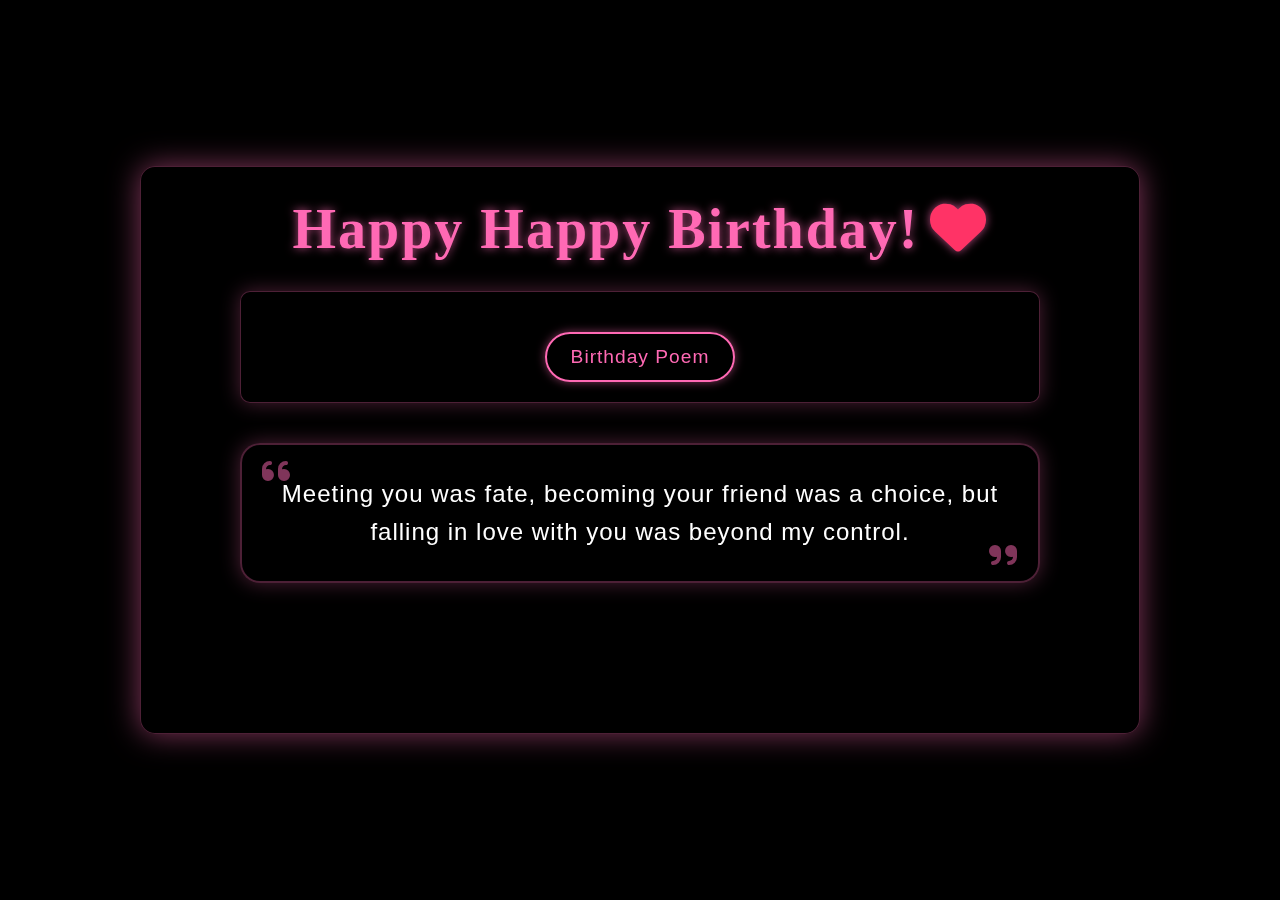
==== bday2/index.html @ 5d0c55a2 "Initial commit" ====
<!DOCTYPE html>
<html lang="en" >
<head>
  <meta charset="UTF-8">
  <title>Birthday Wishes for Karylle</title>
  <link rel="stylesheet" href="./style.css">

</head>
<body>
<!-- partial:index.partial.html -->
<!DOCTYPE html>
<html lang="en">
<head>
    <meta charset="UTF-8">
    <meta name="viewport" content="width=device-width, initial-scale=1.0">
    <title>Birthday Wishes</title>
    <link rel="stylesheet" href="styles.css">
    <link rel="stylesheet" href="image-enhancements.css">
    <link rel="stylesheet" href="https://cdnjs.cloudflare.com/ajax/libs/font-awesome/6.0.0/css/all.min.css">
</head>
<body>
    <div class="stars"></div>
    <div class="twinkling"></div>
    
    <div class="container">
        <div class="slideshow-container">
            <h1 class="title">Happy Happy Birthday!<span class="heart-beat"><i class="fas fa-heart"></i></span></h1>

        <div class="message">
            <div class="button-container">
                <button class="glow-button" onclick="showSpecialMessage()">Birthday Poem</button>
            </div>
        </div>
        
        <div class="quote-container">
            <div class="quote">
                <i class="fas fa-quote-left"></i>
                <p>Meeting you was fate, becoming your friend was a choice, but falling in love with you was beyond my control.</p>
                <i class="fas fa-quote-right"></i>
            </div>
        </div>
    
    <div id="special-message" class="modal">
        <div class="modal-content">
            <span class="close" onclick="closeModal()">&times;</span>
            <h2 class="title-poem">Happy Birthday, Karylle!✨🎂</h2><br>
            <p class="poem-text">To you who is so sweet,<br>
            The one who makes my heart skip a beat.<br>
            With every smile, you light my day,<br>
            Brighter than the sun’s warm ray.<br>
<br>
            I hope today brings joy untold,<br>
            Laughter, love, and dreams of gold.<br>
            A day as perfect as your grace,<br>
            With happiness you can’t erase.<br>
<br>
            So make a wish, let your heart soar,<br>
            You deserve the world and more.<br>
            And maybe, if the stars align,<br>
            You'll reach your dreams in perfect time.💕<br>
<br>
            Happy Birthday! 😊🎉<br>
            <div class="heart-container">
                <div class="heart"></div>
            </div>
        </div>
    </div>
    
    <script src="script.js"></script>
    <script src="image-handler.js"></script>
</body>
</html>
<!-- partial -->
  <script  src="./script.js"></script>

</body>
</html>
---- bday2/style.css ----
* {
    box-sizing: border-box;
    margin: 0;
    padding: 0;
}

@import url('https://fonts.googleapis.com/css2?family=Orbitron:wght@400;500;700;900&family=Rajdhani:wght@300;400;500;600;700&family=Dancing+Script:wght@400;700&family=Quicksand:wght@300;400;500;600;700&family=Pacifico&family=Audiowide&family=Exo+2:wght@300;400;700&display=swap');

body {
    font-family: 'Exo 2', sans-serif;
    background-color: #000;
    min-height: 100vh;
    display: flex;
    justify-content: center;
    align-items: center;
    padding: 20px;
    overflow-x: hidden;
    color: #fff;
    position: relative;
}

.poem-text{
    text-align: center;
}

.title-poem{
    text-align: center;
}
/* Stars background */
.stars {
    position: fixed;
    top: 0;
    left: 0;
    width: 100%;
    height: 100%;
    background: #000 url('https://i.imgur.com/YKY28eT.png') repeat top center;
    z-index: -2;
}

.twinkling {
    position: fixed;
    top: 0;
    left: 0;
    width: 100%;
    height: 100%;
    background: transparent url('https://i.imgur.com/XYMF4ca.png') repeat top center;
    z-index: -1;
    animation: move-twink-back 200s linear infinite;
}

@keyframes move-twink-back {
    from {background-position: 0 0;}
    to {background-position: -10000px 5000px;}
}

.container {
    max-width: 1000px;
    width: 100%;
    background-color: rgba(0, 0, 0, 0.7);
    border-radius: 15px;
    box-shadow: 0 0 30px rgba(255, 105, 180, 0.5);
    overflow: hidden;
    padding: 30px;
    z-index: 10;
    border: 1px solid rgba(255, 105, 180, 0.3);
    -webkit-backdrop-filter: blur(10px);
    backdrop-filter: blur(10px);
}

.title {
    text-align: center;
    color: #ff69b4;
    font-size: 3.5rem;
    margin-bottom: 20px;
    text-shadow: 0 0 10px rgba(255, 105, 180, 0.7);
    font-family: 'Audiowide', cursive;
    letter-spacing: 2px;
    position: relative;
}

.subtitle {
    text-align: center;
    font-family: 'Orbitron', sans-serif;
    font-size: 1.5rem;
    margin-bottom: 30px;
    color: #f8f8f8;
    text-shadow: 0 0 5px #ff69b4;
    letter-spacing: 1px;
}

/* Glitch effect */
.title.glitch {
    animation: glitch 0.3s linear;
}

@keyframes glitch {
    0% {
        transform: translate(0);
        text-shadow: 0 0 10px rgba(255, 105, 180, 0.7);
    }
    20% {
        transform: translate(-2px, 2px);
        text-shadow: 2px 0 #ff0, -2px 0 #ff69b4;
    }
    40% {
        transform: translate(-2px, -2px);
        text-shadow: 2px 0 #ff69b4, -2px 0 #f0f;
    }
    60% {
        transform: translate(2px, 2px);
        text-shadow: 2px 0 #f0f, -2px 0 #ff0;
    }
    80% {
        transform: translate(2px, -2px);
        text-shadow: 2px 0 #ff69b4, -2px 0 #f0f;
    }
    100% {
        transform: translate(0);
        text-shadow: 0 0 10px rgba(255, 105, 180, 0.7);
    }
}

.heart-beat {
    display: inline-block;
    color: #ff3366;
    animation: heartbeat 1.5s infinite;
    margin-left: 10px;
}

.cake-icon {
    display: inline-block;
    color: #ff69b4;
    margin-left: 15px;
    font-size: 0.8em;
    position: relative;
    top: -5px;
}

.cake-icon.float {
    animation: float 2s ease-in-out;
}

@keyframes float {
    0% { transform: translateY(0); }
    50% { transform: translateY(-15px); }
    100% { transform: translateY(0); }
}

@keyframes heartbeat {
    0% { transform: scale(1); }
    25% { transform: scale(1.1); }
    50% { transform: scale(1); }
    75% { transform: scale(1.1); }
    100% { transform: scale(1); }
}

.slideshow-container {
    position: relative;
    max-width: 800px;
    margin: 0 auto;
    padding-bottom: 80px; /* Increased space for captions and dots */
}

.slideshow {
    position: relative;
    height: auto;
    min-height: 400px;
    max-height: 600px;
    margin-bottom: 100px; /* Increased to accommodate caption and dots */
    overflow: hidden; /* Changed from visible to hidden */
    border-radius: 0;
    box-shadow: 0 0 30px rgba(255, 105, 180, 0.7);
    border: 2px solid rgba(255, 105, 180, 0.5);
    touch-action: pan-y;
    user-select: none;
    -webkit-user-select: none;
    -moz-user-select: none;
    -ms-user-select: none;
    width: auto;
    max-width: 800px;
    margin-left: auto;
    margin-right: auto;
    background-color: rgba(0, 0, 0, 0.2);
    aspect-ratio: auto;
}

.slide {
    display: none;
    width: 100%;
    height: 100%;
    position: absolute;
    top: 0;
    left: 0;
    overflow: hidden; /* Changed from visible to hidden */
    border-radius: 0;
    transition: border-color 0.5s ease, box-shadow 0.5s ease;
    border: 2px solid rgba(255, 105, 180, 0.5);
    display: flex;
    justify-content: center;
    align-items: center;
}

.slide.active {
    animation: rotate-slide 1s ease-out;
    display: flex !important; /* Ensure active slide is displayed as flex */
}

@keyframes rotate-slide {
    0% { transform: scale(0.8) rotate(-10deg); opacity: 0.5; }
    100% { transform: scale(1) rotate(0deg); opacity: 1; }
}

.slide img,
.slide-image {
    width: auto;
    height: auto;
    max-width: 100%;
    max-height: 100%;
    object-fit: contain;
    object-position: center;
    transition: transform 0.5s ease, filter 0.5s ease;
    position: relative;
    z-index: 1;
    border-radius: 0;
    box-shadow: 0 5px 15px rgba(0, 0, 0, 0.3);
    filter: saturate(1.1) contrast(1.05);
    margin: 0 auto; /* Center the image */
}

.slide:hover img,
.slide:hover .slide-image {
    transform: scale(1.05);
    filter: saturate(1.2) contrast(1.1) brightness(1.05);
}

/* Mirror effect for slides - disabled for original resolution */
.slide:not(.original-resolution)::after {
    content: '';
    position: absolute;
    bottom: -20%;
    left: 0;
    width: 100%;
    height: 20%;
    background: linear-gradient(to bottom, rgba(0, 0, 0, 0.7), transparent);
    transform: scaleY(-1);
    transform-origin: bottom;
    opacity: 0.3;
    filter: blur(2px);
    z-index: 0;
    pointer-events: none;
    mask-image: radial-gradient(ellipse at center, rgba(0, 0, 0, 1) 0%, rgba(0, 0, 0, 0) 70%);
    -webkit-mask-image: radial-gradient(ellipse at center, rgba(0, 0, 0, 1) 0%, rgba(0, 0, 0, 0) 70%);
    border-radius: 50%;
}

/* Remove the slide-image::after that was causing issues */
.slide .slide-image::after {
    display: none;
}

.caption {
    position: absolute;
    bottom: -40px;
    width: 100%;
    background-color: rgba(0, 0, 0, 0.7);
    color: #fff;
    padding: 10px;
    text-align: center;
    font-size: 1.2rem;
    border-radius: 30px;
    z-index: 2;
    text-shadow: 0 0 5px rgba(255, 105, 180, 0.7);
    max-width: 80%;
    left: 10%;
    backdrop-filter: blur(5px);
    -webkit-backdrop-filter: blur(5px);
    font-family: 'Orbitron', sans-serif;
    transition: background-color 0.5s ease, border-color 0.5s ease, box-shadow 0.5s ease;
    border: 1px solid transparent;
}

/* Swipe instruction */
.swipe-instruction {
    text-align: center;
    margin-top: 10px;
    color: rgba(255, 105, 180, 0.7);
    font-size: 0.9rem;
    animation: pulse 2s infinite;
}

@keyframes pulse {
    0% { opacity: 0.5; }
    50% { opacity: 1; }
    100% { opacity: 0.5; }
}

/* Next & previous buttons */
.prev, .next {
    cursor: pointer;
    position: absolute;
    top: 50%;
    width: auto;
    margin-top: -80px;
    padding: 16px;
    color: #ff69b4;
    font-weight: bold;
    font-size: 24px;
    transition: 0.6s ease, color 0.5s ease, border-color 0.5s ease, box-shadow 0.5s ease;
    border-radius: 50%;
    -webkit-user-select: none;
    user-select: none;
    background-color: rgba(0, 0, 0, 0.6);
    border: 2px solid rgba(255, 105, 180, 0.5);
    height: 60px;
    width: 60px;
    display: flex;
    justify-content: center;
    align-items: center;
    box-shadow: 0 0 15px rgba(255, 105, 180, 0.5);
    z-index: 20;
}

.next {
    right: 50px;
}

.prev {
    left: 50px;
}

.prev:hover, .next:hover {
    background-color: rgba(0, 0, 0, 0.9);
    color: #fff;
    box-shadow: 0 0 20px rgba(255, 105, 180, 0.8);
}

/* Dots/bullets/indicators */
.dots-container {
    position: absolute;
    bottom: -70px;
    width: 100%;
    text-align: center;
    z-index: 10;
}

.dot {
    cursor: pointer;
    height: 15px;
    width: 15px;
    margin: 0 5px;
    background-color: rgba(255, 105, 180, 0.3);
    border-radius: 50%;
    display: inline-block;
    transition: all 0.6s ease, background-color 0.5s ease, box-shadow 0.5s ease;
    border: 1px solid rgba(255, 105, 180, 0.5);
}

.active, .dot:hover {
    background-color: #ff69b4;
    box-shadow: 0 0 10px #ff69b4;
}

/* Fading animation */
.fade {
    animation-name: fade;
    animation-duration: 1.5s;
}

@keyframes fade {
    from {opacity: .4} 
    to {opacity: 1}
}

.message {
    text-align: center;
    margin-top: 30px;
    margin-bottom: 30px;
    padding: 20px;
    background-color: rgba(0, 0, 0, 0.7);
    border-radius: 10px;
    box-shadow: 0 0 20px rgba(255, 105, 180, 0.3);
    border: 1px solid rgba(255, 105, 180, 0.3);
    -webkit-backdrop-filter: blur(5px);
    backdrop-filter: blur(5px);
}

.message h2 {
    color: #ff69b4;
    margin-bottom: 15px;
    font-size: 2.2rem;
    font-family: 'Audiowide', cursive;
    text-shadow: 0 0 10px rgba(255, 105, 180, 0.5);
}

.message p {
    color: #fff;
    font-size: 1.2rem;
    line-height: 1.6;
    margin-bottom: 20px;
    font-family: 'Exo 2', sans-serif;
    font-weight: 400;
}

/* Video container */
.video-container {
    text-align: center;
    margin-top: 30px;
    padding: 20px;
    background-color: rgba(0, 0, 0, 0.7);
    border-radius: 10px;
    box-shadow: 0 0 20px rgba(255, 105, 180, 0.3);
    border: 1px solid rgba(255, 105, 180, 0.3);
    -webkit-backdrop-filter: blur(5px);
    backdrop-filter: blur(5px);
}

.video-container h2 {
    color: #ff69b4;
    margin-bottom: 15px;
    font-size: 2.2rem;
    font-family: 'Audiowide', cursive;
    text-shadow: 0 0 10px rgba(255, 105, 180, 0.5);
}

.video-subtitle {
    font-family: 'Orbitron', sans-serif;
    font-size: 1.1rem;
    margin-bottom: 20px;
    color: #f8f8f8;
    text-shadow: 0 0 5px rgba(255, 105, 180, 0.5);
    letter-spacing: 1px;
}

/* Add circular border to video */
.video-wrapper {
    position: relative;
    padding-bottom: 56.25%; /* 16:9 aspect ratio */
    height: 0;
    overflow: hidden;
    max-width: 100%;
    border-radius: 20px;
    box-shadow: 0 0 20px rgba(255, 105, 180, 0.5);
    border: 2px solid rgba(255, 105, 180, 0.5);
}

.video-wrapper iframe {
    position: absolute;
    top: 0;
    left: 0;
    width: 100%;
    height: 100%;
    border-radius: 20px;
}

/* Typewriter effect */
.typewriter {
    overflow: hidden;
    border-right: 2px solid #ff69b4;
    white-space: nowrap;
    margin: 0 auto;
    letter-spacing: 1px;
    animation: 
        typing 3.5s steps(40, end),
        blink-caret 0.75s step-end infinite;
    max-width: 100%;
    display: inline-block;
}

@keyframes typing {
    from { width: 0 }
    to { width: 100% }
}

@keyframes blink-caret {
    from, to { border-color: transparent }
    50% { border-color: #ff69b4; }
}

/* Button styles */
.button-container {
    margin-top: 20px;
}

.glow-button {
    background-color: transparent;
    color: #ff69b4;
    border: 2px solid #ff69b4;
    padding: 12px 24px;
    font-size: 1.2rem;
    border-radius: 30px;
    cursor: pointer;
    transition: all 0.3s ease;
    font-family: 'Orbitron', sans-serif;
    letter-spacing: 1px;
    position: relative;
    overflow: hidden;
    outline: none;
    box-shadow: 0 0 10px rgba(255, 105, 180, 0.5);
}

.glow-button:hover {
    background-color: rgba(255, 105, 180, 0.1);
    box-shadow: 0 0 20px rgba(255, 105, 180, 0.8);
    transform: translateY(-3px);
}

.glow-button:active {
    transform: translateY(0);
}

/* Modal styles */
.modal {
    display: none;
    position: fixed;
    z-index: 100;
    left: 0;
    top: 0;
    width: 100%;
    height: 100%;
    overflow: auto;
    background-color: rgba(0, 0, 0, 0.8);
    -webkit-backdrop-filter: blur(5px);
    backdrop-filter: blur(5px);
}

.modal-content {
    background-color: rgba(0, 0, 0, 0.9);
    margin: 10% auto;
    padding: 30px;
    border: 1px solid #ff69b4;
    width: 80%;
    max-width: 600px;
    border-radius: 15px;
    box-shadow: 0 0 30px rgba(255, 105, 180, 0.5);
    animation: modal-appear 0.5s ease;
    position: relative;
}

.modal-content.modal-enter {
    animation: modal-enter 0.5s ease-out;
}

.modal-content.modal-exit {
    animation: modal-exit 0.5s ease-in;
}

@keyframes modal-appear {
    from {opacity: 0; transform: translateY(-50px);}
    to {opacity: 1; transform: translateY(0);}
}

@keyframes modal-enter {
    0% {transform: scale(0.8); opacity: 0;}
    50% {transform: scale(1.05); opacity: 1;}
    100% {transform: scale(1); opacity: 1;}
}

@keyframes modal-exit {
    0% {transform: scale(1); opacity: 1;}
    100% {transform: scale(0.8); opacity: 0;}
}

.close {
    color: #ff69b4;
    float: right;
    font-size: 28px;
    font-weight: bold;
    position: absolute;
    top: 10px;
    right: 20px;
}

.close:hover,
.close:focus {
    color: #fff;
    text-decoration: none;
    cursor: pointer;
}

/* Heart animation */
.heart-container {
    margin-top: 30px;
    text-align: center;
    height: 100px;
}

.heart {
    display: inline-block;
    position: relative;
    width: 50px;
    height: 45px;
    animation: heartbeat 1.2s infinite;
}

.heart:before,
.heart:after {
    position: absolute;
    content: "";
    left: 25px;
    top: 0;
    width: 25px;
    height: 40px;
    background: #ff3366;
    border-radius: 50px 50px 0 0;
    transform: rotate(-45deg);
    transform-origin: 0 100%;
}

.heart:after {
    left: 0;
    transform: rotate(45deg);
    transform-origin: 100% 100%;
}

/* Scanner line effect */
.scanner-line {
    position: fixed;
    top: -100%;
    left: 0;
    width: 100%;
    height: 5px;
    background: linear-gradient(to right, 
        rgba(255, 105, 180, 0) 0%,
        rgba(255, 105, 180, 0.8) 50%,
        rgba(255, 105, 180, 0) 100%);
    box-shadow: 0 0 15px rgba(255, 105, 180, 0.5);
    z-index: 999;
    opacity: 0;
    pointer-events: none;
}

/* Confetti styles */
.confetti-container {
    position: fixed;
    top: 0;
    left: 0;
    width: 100%;
    height: 100%;
    pointer-events: none;
    z-index: 1;
}

.confetti {
    position: absolute;
    width: 10px;
    height: 10px;
    top: -10px;
    border-radius: 0;
    animation: confetti-fall 10s linear infinite;
}

@keyframes confetti-fall {
    0% {
        transform: translateY(0) rotate(0deg);
        opacity: 1;
    }
    100% {
        transform: translateY(100vh) rotate(720deg);
        opacity: 0;
    }
}

/* Futuristic placeholder image styles */
.placeholder-image {
    width: 100%;
    height: 100%;
    background: linear-gradient(45deg, #000428 0%, #004e92 100%);
    display: flex;
    flex-direction: column;
    justify-content: center;
    align-items: center;
    text-align: center;
    color: #fff;
    font-size: 2rem;
    font-weight: bold;
    text-shadow: 0 0 10px rgba(0, 255, 255, 0.7);
    transition: transform 0.5s ease;
    position: relative;
    overflow: hidden;
}

.placeholder-image.futuristic::before {
    content: '';
    position: absolute;
    top: -50%;
    left: -50%;
    width: 200%;
    height: 200%;
    background: linear-gradient(
        to bottom right,
        rgba(0, 255, 255, 0) 0%,
        rgba(0, 255, 255, 0) 40%,
        rgba(0, 255, 255, 0.5) 50%,
        rgba(0, 255, 255, 0) 60%,
        rgba(0, 255, 255, 0) 100%
    );
    transform: rotate(45deg);
    animation: shine 3s infinite;
    z-index: 1;
}

@keyframes shine {
    0% { top: -100%; left: -100%; }
    100% { top: 100%; left: 100%; }
}

.hologram-effect {
    position: absolute;
    top: 0;
    left: 0;
    width: 100%;
    height: 100%;
    background: repeating-linear-gradient(
        0deg,
        rgba(0, 255, 255, 0.1) 0px,
        rgba(0, 255, 255, 0.1) 1px,
        transparent 1px,
        transparent 2px
    );
    opacity: 0.3;
    pointer-events: none;
    z-index: 2;
}

.placeholder-image p {
    margin: 10px 0;
    position: relative;
    z-index: 3;
    font-family: 'Orbitron', sans-serif;
}

.placeholder-image .note {
    font-size: 1rem;
    opacity: 0.8;
    font-style: italic;
    font-family: 'Rajdhani', sans-serif;
    color: #0ff;
}

.slide:hover .placeholder-image {
    transform: scale(1.05);
}

/* Mirror effect animation */
@keyframes mirror-ripple {
    0% {
        opacity: 0.3;
        filter: blur(1px);
    }
    50% {
        opacity: 0.5;
        filter: blur(2px);
    }
    100% {
        opacity: 0.3;
        filter: blur(1px);
    }
}

.mirror-animate::after {
    animation: mirror-ripple 1s ease-in-out;
}

/* Shape-specific image enhancements */
.shape-circle img {
    filter: saturate(1.1) contrast(1.05) brightness(1.02);
}

.shape-hexagon img {
    filter: saturate(1.15) contrast(1.08) hue-rotate(5deg);
}

.shape-heart img {
    filter: saturate(1.2) contrast(1.1) brightness(1.05) hue-rotate(-5deg);
}

.shape-diamond img {
    filter: saturate(1.1) contrast(1.15) brightness(1.03);
}

.shape-pentagon img {
    filter: saturate(1.15) contrast(1.05) brightness(1.02) hue-rotate(2deg);
}

.shape-star img {
    filter: saturate(1.2) contrast(1.1) brightness(1.08);
}

/* Image color enhancement on active slide */
.slide.active img {
    animation: color-enhance 1s forwards;
}

@keyframes color-enhance {
    0% { filter: saturate(1) contrast(1) brightness(1); }
    100% { filter: saturate(1.2) contrast(1.1) brightness(1.05); }
}

/* Image loading effects */
.slide img.loading {
    opacity: 0.7;
    filter: blur(5px) saturate(0.8);
    transition: opacity 0.5s ease, filter 0.5s ease;
}

.slide img.loaded {
    opacity: 1;
    filter: none;
    transition: opacity 0.5s ease, filter 0.5s ease;
}

/* Enhanced image quality */
.slide img {
    image-rendering: -webkit-optimize-contrast;
    /* image-rendering: crisp-edges; */ /* Removed due to Edge compatibility issues */
    backface-visibility: hidden;
    transform: translateZ(0);
    -webkit-font-smoothing: subpixel-antialiased;
}

/* Responsive adjustments */
@media screen and (max-width: 768px) {
    .slideshow {
        height: 400px;
        width: 300px; /* 3:4 aspect ratio (400px height * 0.75) */
        aspect-ratio: 3/4;
    }
    
    .title {
        font-size: 2.2rem;
    }
    
    .subtitle {
        font-size: 1.2rem;
    }
    
    .message h2, .video-container h2 {
        font-size: 1.8rem;
    }
    
    .message p {
        font-size: 1rem;
    }
    
    .prev, .next {
        height: 40px;
        width: 40px;
        font-size: 16px;
        margin-top: -60px;
    }
    
    .next {
        right: 20px;
    }
    
    .prev {
        left: 20px;
    }
    
    .caption {
        font-size: 1rem;
        padding: 8px;
        bottom: -35px;
    }
    
    .dots-container {
        bottom: -60px;
    }
    
    .dot {
        height: 10px;
        width: 10px;
        margin: 0 3px;
    }
    
    .typewriter {
        white-space: normal;
        animation: none;
        border-right: none;
    }
    
    .quote p {
        font-size: 1.2rem;
    }
    
    /* Adjust shape-specific caption positions for mobile */
    .shape-heart .caption,
    .shape-star .caption {
        bottom: -40px;
    }
    
    .slide img,
    .slide-image {
        object-position: center;
        /* Ensure images are properly centered on mobile */
        transform: scale(1.02); /* Slight scale to avoid white edges */
    }
    
    /* Simplified filters for mobile to improve performance */
    .shape-circle img,
    .shape-hexagon img,
    .shape-heart img,
    .shape-diamond img,
    .shape-pentagon img,
    .shape-star img {
        filter: saturate(1.1) contrast(1.05);
    }
}

@media screen and (max-width: 480px) {
    .slideshow {
        height: 333px;
        width: 250px; /* 3:4 aspect ratio (333px height * 0.75) */
        aspect-ratio: 3/4;
    }
    
    .slideshow-container {
        padding-bottom: 70px;
    }
    
    .title {
        font-size: 1.8rem;
    }
    
    .subtitle {
        font-size: 1rem;
    }
    
    .prev, .next {
        height: 35px;
        width: 35px;
        font-size: 14px;
        margin-top: -50px;
    }
    
    .next {
        right: 10px;
    }
    
    .prev {
        left: 10px;
    }
    
    .caption {
        bottom: -30px;
        font-size: 0.9rem;
        padding: 6px;
    }
    
    .dots-container {
        bottom: -50px;
    }
    
    /* Further adjustments for smaller screens */
    .slide img,
    .slide-image {
        /* Further adjustments for smaller screens */
        transform: scale(1.05); /* Slightly larger scale to ensure full coverage */
    }
}

/* Quote styles */
.quote-container {
    margin: 40px 0;
    text-align: center;
}

.quote {
    position: relative;
    max-width: 800px;
    margin: 0 auto;
    padding: 30px;
    background-color: rgba(0, 0, 0, 0.7);
    border-radius: 20px;
    box-shadow: 0 0 20px rgba(255, 105, 180, 0.3);
    border: 2px solid rgba(255, 105, 180, 0.3);
    -webkit-backdrop-filter: blur(5px);
    backdrop-filter: blur(5px);
}

.quote p {
    font-size: 1.5rem;
    color: #fff;
    line-height: 1.6;
    font-family: 'Orbitron', sans-serif;
    font-weight: 300;
    letter-spacing: 1px;
}

.quote i.fa-quote-left {
    position: absolute;
    top: 10px;
    left: 20px;
    color: rgba(255, 105, 180, 0.5);
    font-size: 2rem;
}

.quote i.fa-quote-right {
    position: absolute;
    bottom: 10px;
    right: 20px;
    color: rgba(255, 105, 180, 0.5);
    font-size: 2rem;
}

/* Slide shapes */
.slide,
.slide img,
.slide-image {
    transition: all 0.5s ease;
}

/* Default circle shape */
.shape-circle,
.shape-circle img {
    border-radius: 50%;
}

/* Hexagon shape */
.shape-hexagon,
.shape-hexagon img {
    border-radius: 0;
    -webkit-clip-path: polygon(50% 0%, 100% 25%, 100% 75%, 50% 100%, 0% 75%, 0% 25%);
    clip-path: polygon(50% 0%, 100% 25%, 100% 75%, 50% 100%, 0% 75%, 0% 25%);
}

/* Heart shape */
.shape-heart,
.shape-heart img {
    border-radius: 0;
    -webkit-clip-path: polygon(50% 0%, 100% 38%, 82% 100%, 50% 85%, 18% 100%, 0% 38%);
    clip-path: polygon(50% 0%, 100% 38%, 82% 100%, 50% 85%, 18% 100%, 0% 38%);
}

/* Diamond shape */
.shape-diamond,
.shape-diamond img {
    border-radius: 0;
    -webkit-clip-path: polygon(50% 0%, 100% 50%, 50% 100%, 0% 50%);
    clip-path: polygon(50% 0%, 100% 50%, 50% 100%, 0% 50%);
}

/* Pentagon shape */
.shape-pentagon,
.shape-pentagon img {
    border-radius: 0;
    -webkit-clip-path: polygon(50% 0%, 100% 38%, 82% 100%, 18% 100%, 0% 38%);
    clip-path: polygon(50% 0%, 100% 38%, 82% 100%, 18% 100%, 0% 38%);
}

/* Star shape */
.shape-star,
.shape-star img {
    border-radius: 0;
    -webkit-clip-path: polygon(50% 0%, 61% 35%, 98% 35%, 68% 57%, 79% 91%, 50% 70%, 21% 91%, 32% 57%, 2% 35%, 39% 35%);
    clip-path: polygon(50% 0%, 61% 35%, 98% 35%, 68% 57%, 79% 91%, 50% 70%, 21% 91%, 32% 57%, 2% 35%, 39% 35%);
}

/* Shape-specific animations */
@keyframes pulse {
    0% { transform: scale(1); }
    50% { transform: scale(1.05); }
    100% { transform: scale(1); }
}

.pulse-animation {
    animation: pulse 1.5s ease-in-out;
}

@keyframes sparkle {
    0% { filter: brightness(1); }
    50% { filter: brightness(1.3) contrast(1.2); }
    100% { filter: brightness(1); }
}

.sparkle-animation {
    animation: sparkle 1.5s ease-in-out;
}

/* Shape-specific hover effects - disabled for original resolution */
.shape-hexagon:not(.original-resolution):hover img,
.shape-hexagon:not(.original-resolution):hover .slide-image {
    transform: rotate(30deg) scale(1.05);
}

.shape-diamond:not(.original-resolution):hover img,
.shape-diamond:not(.original-resolution):hover .slide-image {
    transform: rotate(45deg) scale(1.05);
}

.shape-pentagon:not(.original-resolution):hover img,
.shape-pentagon:not(.original-resolution):hover .slide-image {
    transform: rotate(-15deg) scale(1.05);
}

.shape-star:not(.original-resolution):hover img,
.shape-star:not(.original-resolution):hover .slide-image {
    transform: rotate(72deg) scale(1.05);
}

.shape-heart:not(.original-resolution):hover img,
.shape-heart:not(.original-resolution):hover .slide-image {
    transform: scale(1.1);
}

/* Original resolution hover effect */
.original-resolution:hover img,
.original-resolution:hover .slide-image {
    transform: scale(1.03);
}

/* Adjust mirror effect for different shapes */
.shape-hexagon::after,
.shape-diamond::after,
.shape-pentagon::after,
.shape-star::after,
.shape-heart::after {
    -webkit-clip-path: inherit;
    clip-path: inherit;
    border-radius: 0;
}

/* Add shape-specific transitions for active slides */
.shape-circle.active {
    animation: rotate-slide 1s ease-out;
}

.shape-hexagon.active {
    animation: hex-slide 1s ease-out;
}

.shape-diamond.active {
    animation: diamond-slide 1s ease-out;
}

.shape-pentagon.active {
    animation: pentagon-slide 1s ease-out;
}

.shape-star.active {
    animation: star-slide 1s ease-out;
}

.shape-heart.active {
    animation: heart-slide 1s ease-out;
}

@keyframes hex-slide {
    0% { transform: scale(0.8) rotate(-30deg); opacity: 0.5; }
    100% { transform: scale(1) rotate(0deg); opacity: 1; }
}

@keyframes diamond-slide {
    0% { transform: scale(0.8) rotate(-45deg); opacity: 0.5; }
    100% { transform: scale(1) rotate(0deg); opacity: 1; }
}

@keyframes pentagon-slide {
    0% { transform: scale(0.8) rotate(15deg); opacity: 0.5; }
    100% { transform: scale(1) rotate(0deg); opacity: 1; }
}

@keyframes star-slide {
    0% { transform: scale(0.8) rotate(-72deg); opacity: 0.5; }
    100% { transform: scale(1) rotate(0deg); opacity: 1; }
}

@keyframes heart-slide {
    0% { transform: scale(0.8); opacity: 0.5; }
    50% { transform: scale(1.1); opacity: 0.8; }
    100% { transform: scale(1); opacity: 1; }
}

/* Shape-specific caption adjustments */
.shape-heart .caption {
    bottom: -45px;
}

.shape-star .caption {
    bottom: -45px;
}

/* Share container styles */
.share-container {
    text-align: center;
    margin-top: 30px;
    padding: 20px;
    background-color: rgba(0, 0, 0, 0.7);
    border-radius: 10px;
    box-shadow: 0 0 20px rgba(255, 105, 180, 0.3);
    border: 1px solid rgba(255, 105, 180, 0.3);
    -webkit-backdrop-filter: blur(5px);
    backdrop-filter: blur(5px);
}

.share-container h2 {
    color: #ff69b4;
    margin-bottom: 15px;
    font-size: 2.2rem;
    font-family: 'Audiowide', cursive;
    text-shadow: 0 0 10px rgba(255, 105, 180, 0.5);
}

.share-subtitle {
    font-family: 'Orbitron', sans-serif;
    font-size: 1.1rem;
    margin-bottom: 20px;
    color: #f8f8f8;
    text-shadow: 0 0 5px rgba(255, 105, 180, 0.5);
    letter-spacing: 1px;
}

.share-options {
    display: flex;
    justify-content: center;
    flex-wrap: wrap;
    gap: 15px;
    margin-top: 20px;
    position: relative;
}

.share-button {
    background-color: transparent;
    color: #fff;
    border: 2px solid #ff69b4;
    padding: 12px 24px;
    font-size: 1.1rem;
    border-radius: 30px;
    cursor: pointer;
    transition: all 0.3s ease;
    font-family: 'Orbitron', sans-serif;
    letter-spacing: 1px;
    display: flex;
    align-items: center;
    justify-content: center;
    gap: 10px;
    min-width: 200px;
    box-shadow: 0 0 10px rgba(255, 105, 180, 0.3);
}

.share-button:hover {
    background-color: rgba(255, 105, 180, 0.2);
    box-shadow: 0 0 20px rgba(255, 105, 180, 0.6);
    transform: translateY(-3px);
}

.share-button:active {
    transform: translateY(0);
}

.whatsapp-share {
    background-color: rgba(37, 211, 102, 0.2);
    border-color: #25d366;
}

.whatsapp-share:hover {
    background-color: rgba(37, 211, 102, 0.3);
    box-shadow: 0 0 20px rgba(37, 211, 102, 0.6);
}

.sms-share {
    background-color: rgba(0, 132, 255, 0.2);
    border-color: #0084ff;
}

.sms-share:hover {
    background-color: rgba(0, 132, 255, 0.3);
    box-shadow: 0 0 20px rgba(0, 132, 255, 0.6);
}

.qr-code {
    background-color: rgba(128, 0, 128, 0.2);
    border-color: purple;
}

.qr-code:hover {
    background-color: rgba(128, 0, 128, 0.3);
    box-shadow: 0 0 20px rgba(128, 0, 128, 0.6);
}

#link-copied-message {
    position: absolute;
    bottom: -40px;
    left: 50%;
    transform: translateX(-50%);
    background-color: rgba(0, 0, 0, 0.8);
    color: #fff;
    padding: 8px 16px;
    border-radius: 20px;
    font-size: 0.9rem;
    opacity: 0;
    transition: opacity 0.3s ease;
    pointer-events: none;
    font-family: 'Exo 2', sans-serif;
    border: 1px solid rgba(255, 105, 180, 0.5);
    box-shadow: 0 0 10px rgba(255, 105, 180, 0.3);
}

/* Responsive adjustments for share buttons */
@media screen and (max-width: 768px) {
    .share-options {
        flex-direction: column;
        align-items: center;
    }
    
    .share-button {
        width: 100%;
        max-width: 250px;
    }
    
    .share-container h2 {
        font-size: 1.8rem;
    }
    
    .share-subtitle {
        font-size: 1rem;
    }
}

/* QR Code Container */
.qr-code-container {
    position: fixed;
    top: 0;
    left: 0;
    width: 100%;
    height: 100%;
    background-color: rgba(0, 0, 0, 0.8);
    display: none;
    justify-content: center;
    align-items: center;
    z-index: 1000;
    opacity: 0;
    transition: opacity 0.3s ease;
    -webkit-backdrop-filter: blur(5px);
    backdrop-filter: blur(5px);
}

.qr-code-container.active {
    opacity: 1;
}

.qr-code-wrapper {
    background-color: rgba(0, 0, 0, 0.9);
    padding: 30px;
    border-radius: 15px;
    text-align: center;
    max-width: 90%;
    width: 350px;
    box-shadow: 0 0 30px rgba(255, 105, 180, 0.5);
    border: 2px solid rgba(255, 105, 180, 0.5);
    animation: modal-appear 0.5s ease;
}

.qr-code-wrapper p {
    color: #fff;
    margin: 15px 0;
    font-family: 'Exo 2', sans-serif;
    font-size: 1rem;
}

.qr-code-img {
    max-width: 100%;
    border: 5px solid white;
    border-radius: 10px;
    box-shadow: 0 0 15px rgba(255, 255, 255, 0.3);
}

.close-qr {
    background-color: rgba(255, 105, 180, 0.7);
    color: white;
    border: none;
    padding: 8px 20px;
    border-radius: 20px;
    margin-top: 15px;
    cursor: pointer;
    font-family: 'Exo 2', sans-serif;
    transition: all 0.3s ease;
}

.close-qr:hover {
    background-color: rgba(255, 105, 180, 1);
    box-shadow: 0 0 15px rgba(255, 105, 180, 0.7);
}

.copy-link {
    background-color: rgba(100, 149, 237, 0.2);
    border-color: cornflowerblue;
}

.copy-link:hover {
    background-color: rgba(100, 149, 237, 0.3);
    box-shadow: 0 0 20px rgba(100, 149, 237, 0.6);
} 
* {
    box-sizing: border-box;
    margin: 0;
    padding: 0;
}

@import url('https://fonts.googleapis.com/css2?family=Orbitron:wght@400;500;700;900&family=Rajdhani:wght@300;400;500;600;700&family=Dancing+Script:wght@400;700&family=Quicksand:wght@300;400;500;600;700&family=Pacifico&family=Audiowide&family=Exo+2:wght@300;400;700&display=swap');

body {
    font-family: 'Exo 2', sans-serif;
    background-color: #000;
    min-height: 100vh;
    display: flex;
    justify-content: center;
    align-items: center;
    padding: 20px;
    overflow-x: hidden;
    color: #fff;
    position: relative;
}

/* Stars background */
.stars {
    position: fixed;
    top: 0;
    left: 0;
    width: 100%;
    height: 100%;
    background: #000 url('https://i.imgur.com/YKY28eT.png') repeat top center;
    z-index: -2;
}

.twinkling {
    position: fixed;
    top: 0;
    left: 0;
    width: 100%;
    height: 100%;
    background: transparent url('https://i.imgur.com/XYMF4ca.png') repeat top center;
    z-index: -1;
    animation: move-twink-back 200s linear infinite;
}

@keyframes move-twink-back {
    from {background-position: 0 0;}
    to {background-position: -10000px 5000px;}
}

.container {
    max-width: 1000px;
    width: 100%;
    background-color: rgba(0, 0, 0, 0.7);
    border-radius: 15px;
    box-shadow: 0 0 30px rgba(255, 105, 180, 0.5);
    overflow: hidden;
    padding: 30px;
    z-index: 10;
    border: 1px solid rgba(255, 105, 180, 0.3);
    -webkit-backdrop-filter: blur(10px);
    backdrop-filter: blur(10px);
}

.title {
    text-align: center;
    color: #ff69b4;
    font-size: 3.5rem;
    margin-bottom: 20px;
    text-shadow: 0 0 10px rgba(255, 105, 180, 0.7);
    font-family: 'Audiowide', cursive;
    letter-spacing: 2px;
    position: relative;
}

.subtitle {
    text-align: center;
    font-family: 'Orbitron', sans-serif;
    font-size: 1.5rem;
    margin-bottom: 30px;
    color: #f8f8f8;
    text-shadow: 0 0 5px #ff69b4;
    letter-spacing: 1px;
}

/* Glitch effect */
.title.glitch {
    animation: glitch 0.3s linear;
}

@keyframes glitch {
    0% {
        transform: translate(0);
        text-shadow: 0 0 10px rgba(255, 105, 180, 0.7);
    }
    20% {
        transform: translate(-2px, 2px);
        text-shadow: 2px 0 #ff0, -2px 0 #ff69b4;
    }
    40% {
        transform: translate(-2px, -2px);
        text-shadow: 2px 0 #ff69b4, -2px 0 #f0f;
    }
    60% {
        transform: translate(2px, 2px);
        text-shadow: 2px 0 #f0f, -2px 0 #ff0;
    }
    80% {
        transform: translate(2px, -2px);
        text-shadow: 2px 0 #ff69b4, -2px 0 #f0f;
    }
    100% {
        transform: translate(0);
        text-shadow: 0 0 10px rgba(255, 105, 180, 0.7);
    }
}

.heart-beat {
    display: inline-block;
    color: #ff3366;
    animation: heartbeat 1.5s infinite;
    margin-left: 10px;
}

.cake-icon {
    display: inline-block;
    color: #ff69b4;
    margin-left: 15px;
    font-size: 0.8em;
    position: relative;
    top: -5px;
}

.cake-icon.float {
    animation: float 2s ease-in-out;
}

@keyframes float {
    0% { transform: translateY(0); }
    50% { transform: translateY(-15px); }
    100% { transform: translateY(0); }
}

@keyframes heartbeat {
    0% { transform: scale(1); }
    25% { transform: scale(1.1); }
    50% { transform: scale(1); }
    75% { transform: scale(1.1); }
    100% { transform: scale(1); }
}

.slideshow-container {
    position: relative;
    max-width: 800px;
    margin: 0 auto;
    padding-bottom: 80px; /* Increased space for captions and dots */
}

.slideshow {
    position: relative;
    height: auto;
    min-height: 400px;
    max-height: 600px;
    margin-bottom: 100px; /* Increased to accommodate caption and dots */
    overflow: hidden; /* Changed from visible to hidden */
    border-radius: 0;
    box-shadow: 0 0 30px rgba(255, 105, 180, 0.7);
    border: 2px solid rgba(255, 105, 180, 0.5);
    touch-action: pan-y;
    user-select: none;
    -webkit-user-select: none;
    -moz-user-select: none;
    -ms-user-select: none;
    width: auto;
    max-width: 800px;
    margin-left: auto;
    margin-right: auto;
    background-color: rgba(0, 0, 0, 0.2);
    aspect-ratio: auto;
}

.slide {
    display: none;
    width: 100%;
    height: 100%;
    position: absolute;
    top: 0;
    left: 0;
    overflow: hidden; /* Changed from visible to hidden */
    border-radius: 0;
    transition: border-color 0.5s ease, box-shadow 0.5s ease;
    border: 2px solid rgba(255, 105, 180, 0.5);
    display: flex;
    justify-content: center;
    align-items: center;
}

.slide.active {
    animation: rotate-slide 1s ease-out;
    display: flex !important; /* Ensure active slide is displayed as flex */
}

@keyframes rotate-slide {
    0% { transform: scale(0.8) rotate(-10deg); opacity: 0.5; }
    100% { transform: scale(1) rotate(0deg); opacity: 1; }
}

.slide img,
.slide-image {
    width: auto;
    height: auto;
    max-width: 100%;
    max-height: 100%;
    object-fit: contain;
    object-position: center;
    transition: transform 0.5s ease, filter 0.5s ease;
    position: relative;
    z-index: 1;
    border-radius: 0;
    box-shadow: 0 5px 15px rgba(0, 0, 0, 0.3);
    filter: saturate(1.1) contrast(1.05);
    margin: 0 auto; /* Center the image */
}

.slide:hover img,
.slide:hover .slide-image {
    transform: scale(1.05);
    filter: saturate(1.2) contrast(1.1) brightness(1.05);
}

/* Mirror effect for slides - disabled for original resolution */
.slide:not(.original-resolution)::after {
    content: '';
    position: absolute;
    bottom: -20%;
    left: 0;
    width: 100%;
    height: 20%;
    background: linear-gradient(to bottom, rgba(0, 0, 0, 0.7), transparent);
    transform: scaleY(-1);
    transform-origin: bottom;
    opacity: 0.3;
    filter: blur(2px);
    z-index: 0;
    pointer-events: none;
    mask-image: radial-gradient(ellipse at center, rgba(0, 0, 0, 1) 0%, rgba(0, 0, 0, 0) 70%);
    -webkit-mask-image: radial-gradient(ellipse at center, rgba(0, 0, 0, 1) 0%, rgba(0, 0, 0, 0) 70%);
    border-radius: 50%;
}

/* Remove the slide-image::after that was causing issues */
.slide .slide-image::after {
    display: none;
}

.caption {
    position: absolute;
    bottom: -40px;
    width: 100%;
    background-color: rgba(0, 0, 0, 0.7);
    color: #fff;
    padding: 10px;
    text-align: center;
    font-size: 1.2rem;
    border-radius: 30px;
    z-index: 2;
    text-shadow: 0 0 5px rgba(255, 105, 180, 0.7);
    max-width: 80%;
    left: 10%;
    backdrop-filter: blur(5px);
    -webkit-backdrop-filter: blur(5px);
    font-family: 'Orbitron', sans-serif;
    transition: background-color 0.5s ease, border-color 0.5s ease, box-shadow 0.5s ease;
    border: 1px solid transparent;
}

/* Swipe instruction */
.swipe-instruction {
    text-align: center;
    margin-top: 10px;
    color: rgba(255, 105, 180, 0.7);
    font-size: 0.9rem;
    animation: pulse 2s infinite;
}

@keyframes pulse {
    0% { opacity: 0.5; }
    50% { opacity: 1; }
    100% { opacity: 0.5; }
}

/* Next & previous buttons */
.prev, .next {
    cursor: pointer;
    position: absolute;
    top: 50%;
    width: auto;
    margin-top: -80px;
    padding: 16px;
    color: #ff69b4;
    font-weight: bold;
    font-size: 24px;
    transition: 0.6s ease, color 0.5s ease, border-color 0.5s ease, box-shadow 0.5s ease;
    border-radius: 50%;
    -webkit-user-select: none;
    user-select: none;
    background-color: rgba(0, 0, 0, 0.6);
    border: 2px solid rgba(255, 105, 180, 0.5);
    height: 60px;
    width: 60px;
    display: flex;
    justify-content: center;
    align-items: center;
    box-shadow: 0 0 15px rgba(255, 105, 180, 0.5);
    z-index: 20;
}

.next {
    right: 50px;
}

.prev {
    left: 50px;
}

.prev:hover, .next:hover {
    background-color: rgba(0, 0, 0, 0.9);
    color: #fff;
    box-shadow: 0 0 20px rgba(255, 105, 180, 0.8);
}

/* Dots/bullets/indicators */
.dots-container {
    position: absolute;
    bottom: -70px;
    width: 100%;
    text-align: center;
    z-index: 10;
}

.dot {
    cursor: pointer;
    height: 15px;
    width: 15px;
    margin: 0 5px;
    background-color: rgba(255, 105, 180, 0.3);
    border-radius: 50%;
    display: inline-block;
    transition: all 0.6s ease, background-color 0.5s ease, box-shadow 0.5s ease;
    border: 1px solid rgba(255, 105, 180, 0.5);
}

.active, .dot:hover {
    background-color: #ff69b4;
    box-shadow: 0 0 10px #ff69b4;
}

/* Fading animation */
.fade {
    animation-name: fade;
    animation-duration: 1.5s;
}

@keyframes fade {
    from {opacity: .4} 
    to {opacity: 1}
}

.message {
    text-align: center;
    margin-top: 30px;
    margin-bottom: 30px;
    padding: 20px;
    background-color: rgba(0, 0, 0, 0.7);
    border-radius: 10px;
    box-shadow: 0 0 20px rgba(255, 105, 180, 0.3);
    border: 1px solid rgba(255, 105, 180, 0.3);
    -webkit-backdrop-filter: blur(5px);
    backdrop-filter: blur(5px);
}

.message h2 {
    color: #ff69b4;
    margin-bottom: 15px;
    font-size: 2.2rem;
    font-family: 'Audiowide', cursive;
    text-shadow: 0 0 10px rgba(255, 105, 180, 0.5);
}

.message p {
    color: #fff;
    font-size: 1.2rem;
    line-height: 1.6;
    margin-bottom: 20px;
    font-family: 'Exo 2', sans-serif;
    font-weight: 400;
}

/* Video container */
.video-container {
    text-align: center;
    margin-top: 30px;
    padding: 20px;
    background-color: rgba(0, 0, 0, 0.7);
    border-radius: 10px;
    box-shadow: 0 0 20px rgba(255, 105, 180, 0.3);
    border: 1px solid rgba(255, 105, 180, 0.3);
    -webkit-backdrop-filter: blur(5px);
    backdrop-filter: blur(5px);
}

.video-container h2 {
    color: #ff69b4;
    margin-bottom: 15px;
    font-size: 2.2rem;
    font-family: 'Audiowide', cursive;
    text-shadow: 0 0 10px rgba(255, 105, 180, 0.5);
}

.video-subtitle {
    font-family: 'Orbitron', sans-serif;
    font-size: 1.1rem;
    margin-bottom: 20px;
    color: #f8f8f8;
    text-shadow: 0 0 5px rgba(255, 105, 180, 0.5);
    letter-spacing: 1px;
}

/* Add circular border to video */
.video-wrapper {
    position: relative;
    padding-bottom: 56.25%; /* 16:9 aspect ratio */
    height: 0;
    overflow: hidden;
    max-width: 100%;
    border-radius: 20px;
    box-shadow: 0 0 20px rgba(255, 105, 180, 0.5);
    border: 2px solid rgba(255, 105, 180, 0.5);
}

.video-wrapper iframe {
    position: absolute;
    top: 0;
    left: 0;
    width: 100%;
    height: 100%;
    border-radius: 20px;
}

/* Typewriter effect */
.typewriter {
    overflow: hidden;
    border-right: 2px solid #ff69b4;
    white-space: nowrap;
    margin: 0 auto;
    letter-spacing: 1px;
    animation: 
        typing 3.5s steps(40, end),
        blink-caret 0.75s step-end infinite;
    max-width: 100%;
    display: inline-block;
}

@keyframes typing {
    from { width: 0 }
    to { width: 100% }
}

@keyframes blink-caret {
    from, to { border-color: transparent }
    50% { border-color: #ff69b4; }
}

/* Button styles */
.button-container {
    margin-top: 20px;
}

.glow-button {
    background-color: transparent;
    color: #ff69b4;
    border: 2px solid #ff69b4;
    padding: 12px 24px;
    font-size: 1.2rem;
    border-radius: 30px;
    cursor: pointer;
    transition: all 0.3s ease;
    font-family: 'Orbitron', sans-serif;
    letter-spacing: 1px;
    position: relative;
    overflow: hidden;
    outline: none;
    box-shadow: 0 0 10px rgba(255, 105, 180, 0.5);
}

.glow-button:hover {
    background-color: rgba(255, 105, 180, 0.1);
    box-shadow: 0 0 20px rgba(255, 105, 180, 0.8);
    transform: translateY(-3px);
}

.glow-button:active {
    transform: translateY(0);
}

/* Modal styles */
.modal {
    display: none;
    position: fixed;
    z-index: 100;
    left: 0;
    top: 0;
    width: 100%;
    height: 100%;
    overflow: auto;
    background-color: rgba(0, 0, 0, 0.8);
    -webkit-backdrop-filter: blur(5px);
    backdrop-filter: blur(5px);
}

.modal-content {
    background-color: rgba(0, 0, 0, 0.9);
    margin: 10% auto;
    padding: 30px;
    border: 1px solid #ff69b4;
    width: 80%;
    max-width: 600px;
    border-radius: 15px;
    box-shadow: 0 0 30px rgba(255, 105, 180, 0.5);
    animation: modal-appear 0.5s ease;
    position: relative;
}

.modal-content.modal-enter {
    animation: modal-enter 0.5s ease-out;
}

.modal-content.modal-exit {
    animation: modal-exit 0.5s ease-in;
}

@keyframes modal-appear {
    from {opacity: 0; transform: translateY(-50px);}
    to {opacity: 1; transform: translateY(0);}
}

@keyframes modal-enter {
    0% {transform: scale(0.8); opacity: 0;}
    50% {transform: scale(1.05); opacity: 1;}
    100% {transform: scale(1); opacity: 1;}
}

@keyframes modal-exit {
    0% {transform: scale(1); opacity: 1;}
    100% {transform: scale(0.8); opacity: 0;}
}

.close {
    color: #ff69b4;
    float: right;
    font-size: 28px;
    font-weight: bold;
    position: absolute;
    top: 10px;
    right: 20px;
}

.close:hover,
.close:focus {
    color: #fff;
    text-decoration: none;
    cursor: pointer;
}

/* Heart animation */
.heart-container {
    margin-top: 30px;
    text-align: center;
    height: 100px;
}

.heart {
    display: inline-block;
    position: relative;
    width: 50px;
    height: 45px;
    animation: heartbeat 1.2s infinite;
}

.heart:before,
.heart:after {
    position: absolute;
    content: "";
    left: 25px;
    top: 0;
    width: 25px;
    height: 40px;
    background: #ff3366;
    border-radius: 50px 50px 0 0;
    transform: rotate(-45deg);
    transform-origin: 0 100%;
}

.heart:after {
    left: 0;
    transform: rotate(45deg);
    transform-origin: 100% 100%;
}

/* Scanner line effect */
.scanner-line {
    position: fixed;
    top: -100%;
    left: 0;
    width: 100%;
    height: 5px;
    background: linear-gradient(to right, 
        rgba(255, 105, 180, 0) 0%,
        rgba(255, 105, 180, 0.8) 50%,
        rgba(255, 105, 180, 0) 100%);
    box-shadow: 0 0 15px rgba(255, 105, 180, 0.5);
    z-index: 999;
    opacity: 0;
    pointer-events: none;
}

/* Confetti styles */
.confetti-container {
    position: fixed;
    top: 0;
    left: 0;
    width: 100%;
    height: 100%;
    pointer-events: none;
    z-index: 1;
}

.confetti {
    position: absolute;
    width: 10px;
    height: 10px;
    top: -10px;
    border-radius: 0;
    animation: confetti-fall 10s linear infinite;
}

@keyframes confetti-fall {
    0% {
        transform: translateY(0) rotate(0deg);
        opacity: 1;
    }
    100% {
        transform: translateY(100vh) rotate(720deg);
        opacity: 0;
    }
}

/* Futuristic placeholder image styles */
.placeholder-image {
    width: 100%;
    height: 100%;
    background: linear-gradient(45deg, #000428 0%, #004e92 100%);
    display: flex;
    flex-direction: column;
    justify-content: center;
    align-items: center;
    text-align: center;
    color: #fff;
    font-size: 2rem;
    font-weight: bold;
    text-shadow: 0 0 10px rgba(0, 255, 255, 0.7);
    transition: transform 0.5s ease;
    position: relative;
    overflow: hidden;
}

.placeholder-image.futuristic::before {
    content: '';
    position: absolute;
    top: -50%;
    left: -50%;
    width: 200%;
    height: 200%;
    background: linear-gradient(
        to bottom right,
        rgba(0, 255, 255, 0) 0%,
        rgba(0, 255, 255, 0) 40%,
        rgba(0, 255, 255, 0.5) 50%,
        rgba(0, 255, 255, 0) 60%,
        rgba(0, 255, 255, 0) 100%
    );
    transform: rotate(45deg);
    animation: shine 3s infinite;
    z-index: 1;
}

@keyframes shine {
    0% { top: -100%; left: -100%; }
    100% { top: 100%; left: 100%; }
}

.hologram-effect {
    position: absolute;
    top: 0;
    left: 0;
    width: 100%;
    height: 100%;
    background: repeating-linear-gradient(
        0deg,
        rgba(0, 255, 255, 0.1) 0px,
        rgba(0, 255, 255, 0.1) 1px,
        transparent 1px,
        transparent 2px
    );
    opacity: 0.3;
    pointer-events: none;
    z-index: 2;
}

.placeholder-image p {
    margin: 10px 0;
    position: relative;
    z-index: 3;
    font-family: 'Orbitron', sans-serif;
}

.placeholder-image .note {
    font-size: 1rem;
    opacity: 0.8;
    font-style: italic;
    font-family: 'Rajdhani', sans-serif;
    color: #0ff;
}

.slide:hover .placeholder-image {
    transform: scale(1.05);
}

/* Mirror effect animation */
@keyframes mirror-ripple {
    0% {
        opacity: 0.3;
        filter: blur(1px);
    }
    50% {
        opacity: 0.5;
        filter: blur(2px);
    }
    100% {
        opacity: 0.3;
        filter: blur(1px);
    }
}

.mirror-animate::after {
    animation: mirror-ripple 1s ease-in-out;
}

/* Shape-specific image enhancements */
.shape-circle img {
    filter: saturate(1.1) contrast(1.05) brightness(1.02);
}

.shape-hexagon img {
    filter: saturate(1.15) contrast(1.08) hue-rotate(5deg);
}

.shape-heart img {
    filter: saturate(1.2) contrast(1.1) brightness(1.05) hue-rotate(-5deg);
}

.shape-diamond img {
    filter: saturate(1.1) contrast(1.15) brightness(1.03);
}

.shape-pentagon img {
    filter: saturate(1.15) contrast(1.05) brightness(1.02) hue-rotate(2deg);
}

.shape-star img {
    filter: saturate(1.2) contrast(1.1) brightness(1.08);
}

/* Image color enhancement on active slide */
.slide.active img {
    animation: color-enhance 1s forwards;
}

@keyframes color-enhance {
    0% { filter: saturate(1) contrast(1) brightness(1); }
    100% { filter: saturate(1.2) contrast(1.1) brightness(1.05); }
}

/* Image loading effects */
.slide img.loading {
    opacity: 0.7;
    filter: blur(5px) saturate(0.8);
    transition: opacity 0.5s ease, filter 0.5s ease;
}

.slide img.loaded {
    opacity: 1;
    filter: none;
    transition: opacity 0.5s ease, filter 0.5s ease;
}

/* Enhanced image quality */
.slide img {
    image-rendering: -webkit-optimize-contrast;
    /* image-rendering: crisp-edges; */ /* Removed due to Edge compatibility issues */
    backface-visibility: hidden;
    transform: translateZ(0);
    -webkit-font-smoothing: subpixel-antialiased;
}

/* Responsive adjustments */
@media screen and (max-width: 768px) {
    .slideshow {
        height: 400px;
        width: 300px; /* 3:4 aspect ratio (400px height * 0.75) */
        aspect-ratio: 3/4;
    }
    
    .title {
        font-size: 2.2rem;
    }
    
    .subtitle {
        font-size: 1.2rem;
    }
    
    .message h2, .video-container h2 {
        font-size: 1.8rem;
    }
    
    .message p {
        font-size: 1rem;
    }
    
    .prev, .next {
        height: 40px;
        width: 40px;
        font-size: 16px;
        margin-top: -60px;
    }
    
    .next {
        right: 20px;
    }
    
    .prev {
        left: 20px;
    }
    
    .caption {
        font-size: 1rem;
        padding: 8px;
        bottom: -35px;
    }
    
    .dots-container {
        bottom: -60px;
    }
    
    .dot {
        height: 10px;
        width: 10px;
        margin: 0 3px;
    }
    
    .typewriter {
        white-space: normal;
        animation: none;
        border-right: none;
    }
    
    .quote p {
        font-size: 1.2rem;
    }
    
    /* Adjust shape-specific caption positions for mobile */
    .shape-heart .caption,
    .shape-star .caption {
        bottom: -40px;
    }
    
    .slide img,
    .slide-image {
        object-position: center;
        /* Ensure images are properly centered on mobile */
        transform: scale(1.02); /* Slight scale to avoid white edges */
    }
    
    /* Simplified filters for mobile to improve performance */
    .shape-circle img,
    .shape-hexagon img,
    .shape-heart img,
    .shape-diamond img,
    .shape-pentagon img,
    .shape-star img {
        filter: saturate(1.1) contrast(1.05);
    }
}

@media screen and (max-width: 480px) {
    .slideshow {
        height: 333px;
        width: 250px; /* 3:4 aspect ratio (333px height * 0.75) */
        aspect-ratio: 3/4;
    }
    
    .slideshow-container {
        padding-bottom: 70px;
    }
    
    .title {
        font-size: 1.8rem;
    }
    
    .subtitle {
        font-size: 1rem;
    }
    
    .prev, .next {
        height: 35px;
        width: 35px;
        font-size: 14px;
        margin-top: -50px;
    }
    
    .next {
        right: 10px;
    }
    
    .prev {
        left: 10px;
    }
    
    .caption {
        bottom: -30px;
        font-size: 0.9rem;
        padding: 6px;
    }
    
    .dots-container {
        bottom: -50px;
    }
    
    /* Further adjustments for smaller screens */
    .slide img,
    .slide-image {
        /* Further adjustments for smaller screens */
        transform: scale(1.05); /* Slightly larger scale to ensure full coverage */
    }
}

/* Quote styles */
.quote-container {
    margin: 40px 0;
    text-align: center;
}

.quote {
    position: relative;
    max-width: 800px;
    margin: 0 auto;
    padding: 30px;
    background-color: rgba(0, 0, 0, 0.7);
    border-radius: 20px;
    box-shadow: 0 0 20px rgba(255, 105, 180, 0.3);
    border: 2px solid rgba(255, 105, 180, 0.3);
    -webkit-backdrop-filter: blur(5px);
    backdrop-filter: blur(5px);
}

.quote p {
    font-size: 1.5rem;
    color: #fff;
    line-height: 1.6;
    font-family: 'Orbitron', sans-serif;
    font-weight: 300;
    letter-spacing: 1px;
}

.quote i.fa-quote-left {
    position: absolute;
    top: 10px;
    left: 20px;
    color: rgba(255, 105, 180, 0.5);
    font-size: 2rem;
}

.quote i.fa-quote-right {
    position: absolute;
    bottom: 10px;
    right: 20px;
    color: rgba(255, 105, 180, 0.5);
    font-size: 2rem;
}

/* Slide shapes */
.slide,
.slide img,
.slide-image {
    transition: all 0.5s ease;
}

/* Default circle shape */
.shape-circle,
.shape-circle img {
    border-radius: 50%;
}

/* Hexagon shape */
.shape-hexagon,
.shape-hexagon img {
    border-radius: 0;
    -webkit-clip-path: polygon(50% 0%, 100% 25%, 100% 75%, 50% 100%, 0% 75%, 0% 25%);
    clip-path: polygon(50% 0%, 100% 25%, 100% 75%, 50% 100%, 0% 75%, 0% 25%);
}

/* Heart shape */
.shape-heart,
.shape-heart img {
    border-radius: 0;
    -webkit-clip-path: polygon(50% 0%, 100% 38%, 82% 100%, 50% 85%, 18% 100%, 0% 38%);
    clip-path: polygon(50% 0%, 100% 38%, 82% 100%, 50% 85%, 18% 100%, 0% 38%);
}

/* Diamond shape */
.shape-diamond,
.shape-diamond img {
    border-radius: 0;
    -webkit-clip-path: polygon(50% 0%, 100% 50%, 50% 100%, 0% 50%);
    clip-path: polygon(50% 0%, 100% 50%, 50% 100%, 0% 50%);
}

/* Pentagon shape */
.shape-pentagon,
.shape-pentagon img {
    border-radius: 0;
    -webkit-clip-path: polygon(50% 0%, 100% 38%, 82% 100%, 18% 100%, 0% 38%);
    clip-path: polygon(50% 0%, 100% 38%, 82% 100%, 18% 100%, 0% 38%);
}

/* Star shape */
.shape-star,
.shape-star img {
    border-radius: 0;
    -webkit-clip-path: polygon(50% 0%, 61% 35%, 98% 35%, 68% 57%, 79% 91%, 50% 70%, 21% 91%, 32% 57%, 2% 35%, 39% 35%);
    clip-path: polygon(50% 0%, 61% 35%, 98% 35%, 68% 57%, 79% 91%, 50% 70%, 21% 91%, 32% 57%, 2% 35%, 39% 35%);
}

/* Shape-specific animations */
@keyframes pulse {
    0% { transform: scale(1); }
    50% { transform: scale(1.05); }
    100% { transform: scale(1); }
}

.pulse-animation {
    animation: pulse 1.5s ease-in-out;
}

@keyframes sparkle {
    0% { filter: brightness(1); }
    50% { filter: brightness(1.3) contrast(1.2); }
    100% { filter: brightness(1); }
}

.sparkle-animation {
    animation: sparkle 1.5s ease-in-out;
}

/* Shape-specific hover effects - disabled for original resolution */
.shape-hexagon:not(.original-resolution):hover img,
.shape-hexagon:not(.original-resolution):hover .slide-image {
    transform: rotate(30deg) scale(1.05);
}

.shape-diamond:not(.original-resolution):hover img,
.shape-diamond:not(.original-resolution):hover .slide-image {
    transform: rotate(45deg) scale(1.05);
}

.shape-pentagon:not(.original-resolution):hover img,
.shape-pentagon:not(.original-resolution):hover .slide-image {
    transform: rotate(-15deg) scale(1.05);
}

.shape-star:not(.original-resolution):hover img,
.shape-star:not(.original-resolution):hover .slide-image {
    transform: rotate(72deg) scale(1.05);
}

.shape-heart:not(.original-resolution):hover img,
.shape-heart:not(.original-resolution):hover .slide-image {
    transform: scale(1.1);
}

/* Original resolution hover effect */
.original-resolution:hover img,
.original-resolution:hover .slide-image {
    transform: scale(1.03);
}

/* Adjust mirror effect for different shapes */
.shape-hexagon::after,
.shape-diamond::after,
.shape-pentagon::after,
.shape-star::after,
.shape-heart::after {
    -webkit-clip-path: inherit;
    clip-path: inherit;
    border-radius: 0;
}

/* Add shape-specific transitions for active slides */
.shape-circle.active {
    animation: rotate-slide 1s ease-out;
}

.shape-hexagon.active {
    animation: hex-slide 1s ease-out;
}

.shape-diamond.active {
    animation: diamond-slide 1s ease-out;
}

.shape-pentagon.active {
    animation: pentagon-slide 1s ease-out;
}

.shape-star.active {
    animation: star-slide 1s ease-out;
}

.shape-heart.active {
    animation: heart-slide 1s ease-out;
}

@keyframes hex-slide {
    0% { transform: scale(0.8) rotate(-30deg); opacity: 0.5; }
    100% { transform: scale(1) rotate(0deg); opacity: 1; }
}

@keyframes diamond-slide {
    0% { transform: scale(0.8) rotate(-45deg); opacity: 0.5; }
    100% { transform: scale(1) rotate(0deg); opacity: 1; }
}

@keyframes pentagon-slide {
    0% { transform: scale(0.8) rotate(15deg); opacity: 0.5; }
    100% { transform: scale(1) rotate(0deg); opacity: 1; }
}

@keyframes star-slide {
    0% { transform: scale(0.8) rotate(-72deg); opacity: 0.5; }
    100% { transform: scale(1) rotate(0deg); opacity: 1; }
}

@keyframes heart-slide {
    0% { transform: scale(0.8); opacity: 0.5; }
    50% { transform: scale(1.1); opacity: 0.8; }
    100% { transform: scale(1); opacity: 1; }
}

/* Shape-specific caption adjustments */
.shape-heart .caption {
    bottom: -45px;
}

.shape-star .caption {
    bottom: -45px;
}

/* Share container styles */
.share-container {
    text-align: center;
    margin-top: 30px;
    padding: 20px;
    background-color: rgba(0, 0, 0, 0.7);
    border-radius: 10px;
    box-shadow: 0 0 20px rgba(255, 105, 180, 0.3);
    border: 1px solid rgba(255, 105, 180, 0.3);
    -webkit-backdrop-filter: blur(5px);
    backdrop-filter: blur(5px);
}

.share-container h2 {
    color: #ff69b4;
    margin-bottom: 15px;
    font-size: 2.2rem;
    font-family: 'Audiowide', cursive;
    text-shadow: 0 0 10px rgba(255, 105, 180, 0.5);
}

.share-subtitle {
    font-family: 'Orbitron', sans-serif;
    font-size: 1.1rem;
    margin-bottom: 20px;
    color: #f8f8f8;
    text-shadow: 0 0 5px rgba(255, 105, 180, 0.5);
    letter-spacing: 1px;
}

.share-options {
    display: flex;
    justify-content: center;
    flex-wrap: wrap;
    gap: 15px;
    margin-top: 20px;
    position: relative;
}

.share-button {
    background-color: transparent;
    color: #fff;
    border: 2px solid #ff69b4;
    padding: 12px 24px;
    font-size: 1.1rem;
    border-radius: 30px;
    cursor: pointer;
    transition: all 0.3s ease;
    font-family: 'Orbitron', sans-serif;
    letter-spacing: 1px;
    display: flex;
    align-items: center;
    justify-content: center;
    gap: 10px;
    min-width: 200px;
    box-shadow: 0 0 10px rgba(255, 105, 180, 0.3);
}

.share-button:hover {
    background-color: rgba(255, 105, 180, 0.2);
    box-shadow: 0 0 20px rgba(255, 105, 180, 0.6);
    transform: translateY(-3px);
}

.share-button:active {
    transform: translateY(0);
}

.whatsapp-share {
    background-color: rgba(37, 211, 102, 0.2);
    border-color: #25d366;
}

.whatsapp-share:hover {
    background-color: rgba(37, 211, 102, 0.3);
    box-shadow: 0 0 20px rgba(37, 211, 102, 0.6);
}

.sms-share {
    background-color: rgba(0, 132, 255, 0.2);
    border-color: #0084ff;
}

.sms-share:hover {
    background-color: rgba(0, 132, 255, 0.3);
    box-shadow: 0 0 20px rgba(0, 132, 255, 0.6);
}

.qr-code {
    background-color: rgba(128, 0, 128, 0.2);
    border-color: purple;
}

.qr-code:hover {
    background-color: rgba(128, 0, 128, 0.3);
    box-shadow: 0 0 20px rgba(128, 0, 128, 0.6);
}

#link-copied-message {
    position: absolute;
    bottom: -40px;
    left: 50%;
    transform: translateX(-50%);
    background-color: rgba(0, 0, 0, 0.8);
    color: #fff;
    padding: 8px 16px;
    border-radius: 20px;
    font-size: 0.9rem;
    opacity: 0;
    transition: opacity 0.3s ease;
    pointer-events: none;
    font-family: 'Exo 2', sans-serif;
    border: 1px solid rgba(255, 105, 180, 0.5);
    box-shadow: 0 0 10px rgba(255, 105, 180, 0.3);
}

/* Responsive adjustments for share buttons */
@media screen and (max-width: 768px) {
    .share-options {
        flex-direction: column;
        align-items: center;
    }
    
    .share-button {
        width: 100%;
        max-width: 250px;
    }
    
    .share-container h2 {
        font-size: 1.8rem;
    }
    
    .share-subtitle {
        font-size: 1rem;
    }
}

/* QR Code Container */
.qr-code-container {
    position: fixed;
    top: 0;
    left: 0;
    width: 100%;
    height: 100%;
    background-color: rgba(0, 0, 0, 0.8);
    display: none;
    justify-content: center;
    align-items: center;
    z-index: 1000;
    opacity: 0;
    transition: opacity 0.3s ease;
    -webkit-backdrop-filter: blur(5px);
    backdrop-filter: blur(5px);
}

.qr-code-container.active {
    opacity: 1;
}

.qr-code-wrapper {
    background-color: rgba(0, 0, 0, 0.9);
    padding: 30px;
    border-radius: 15px;
    text-align: center;
    max-width: 90%;
    width: 350px;
    box-shadow: 0 0 30px rgba(255, 105, 180, 0.5);
    border: 2px solid rgba(255, 105, 180, 0.5);
    animation: modal-appear 0.5s ease;
}

.qr-code-wrapper p {
    color: #fff;
    margin: 15px 0;
    font-family: 'Exo 2', sans-serif;
    font-size: 1rem;
}

.qr-code-img {
    max-width: 100%;
    border: 5px solid white;
    border-radius: 10px;
    box-shadow: 0 0 15px rgba(255, 255, 255, 0.3);
}

.close-qr {
    background-color: rgba(255, 105, 180, 0.7);
    color: white;
    border: none;
    padding: 8px 20px;
    border-radius: 20px;
    margin-top: 15px;
    cursor: pointer;
    font-family: 'Exo 2', sans-serif;
    transition: all 0.3s ease;
}

.close-qr:hover {
    background-color: rgba(255, 105, 180, 1);
    box-shadow: 0 0 15px rgba(255, 105, 180, 0.7);
}

.copy-link {
    background-color: rgba(100, 149, 237, 0.2);
    border-color: cornflowerblue;
}

.copy-link:hover {
    background-color: rgba(100, 149, 237, 0.3);
    box-shadow: 0 0 20px rgba(100, 149, 237, 0.6);
}
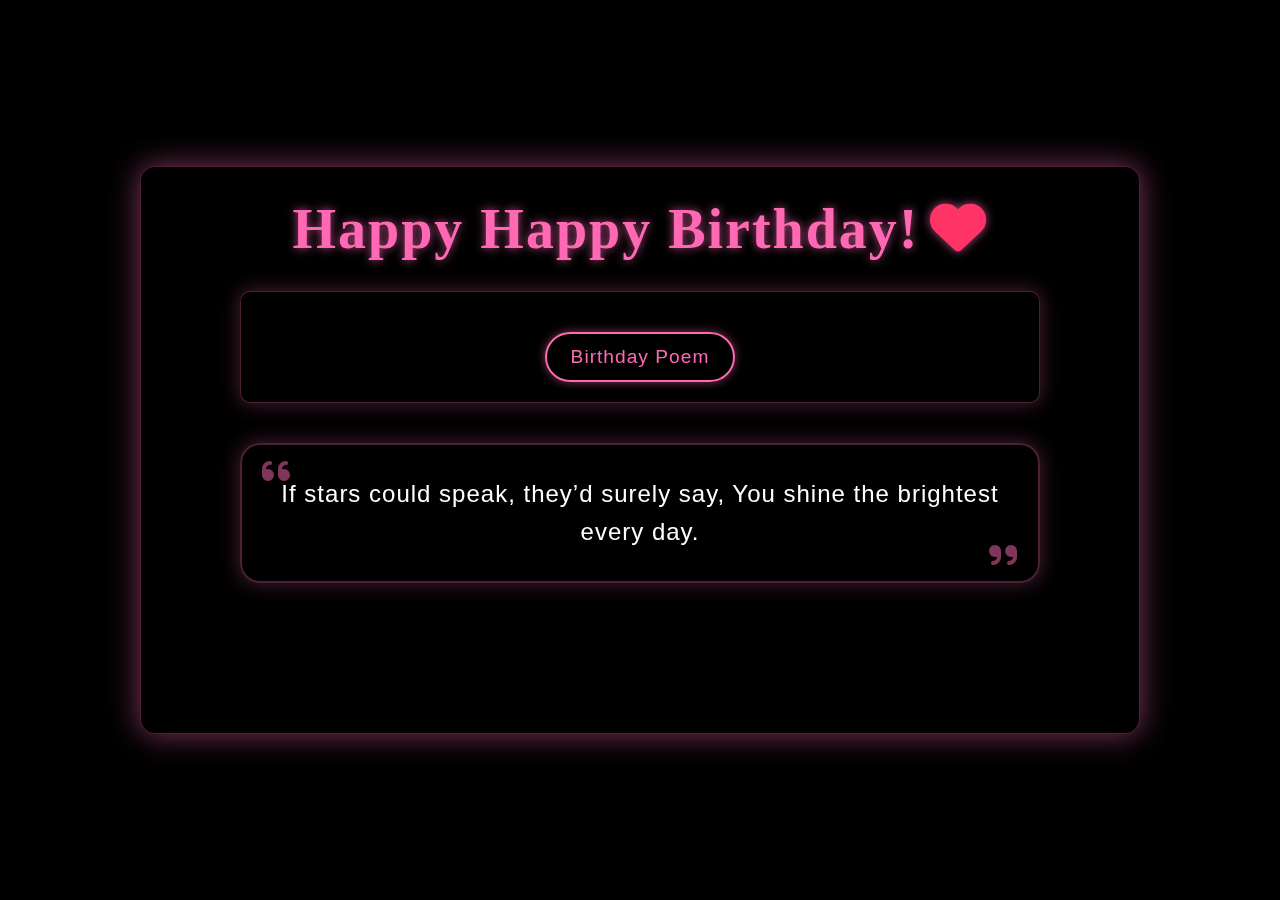
==== commit 6bba56e5: "Update index.html" ====
--- a/bday2/index.html
+++ b/bday2/index.html
@@ -35,7 +35,7 @@
         <div class="quote-container">
             <div class="quote">
                 <i class="fas fa-quote-left"></i>
-                <p>Meeting you was fate, becoming your friend was a choice, but falling in love with you was beyond my control.</p>
+                <p>If stars could speak, they’d surely say, You shine the brightest every day.</p>
                 <i class="fas fa-quote-right"></i>
             </div>
         </div>
